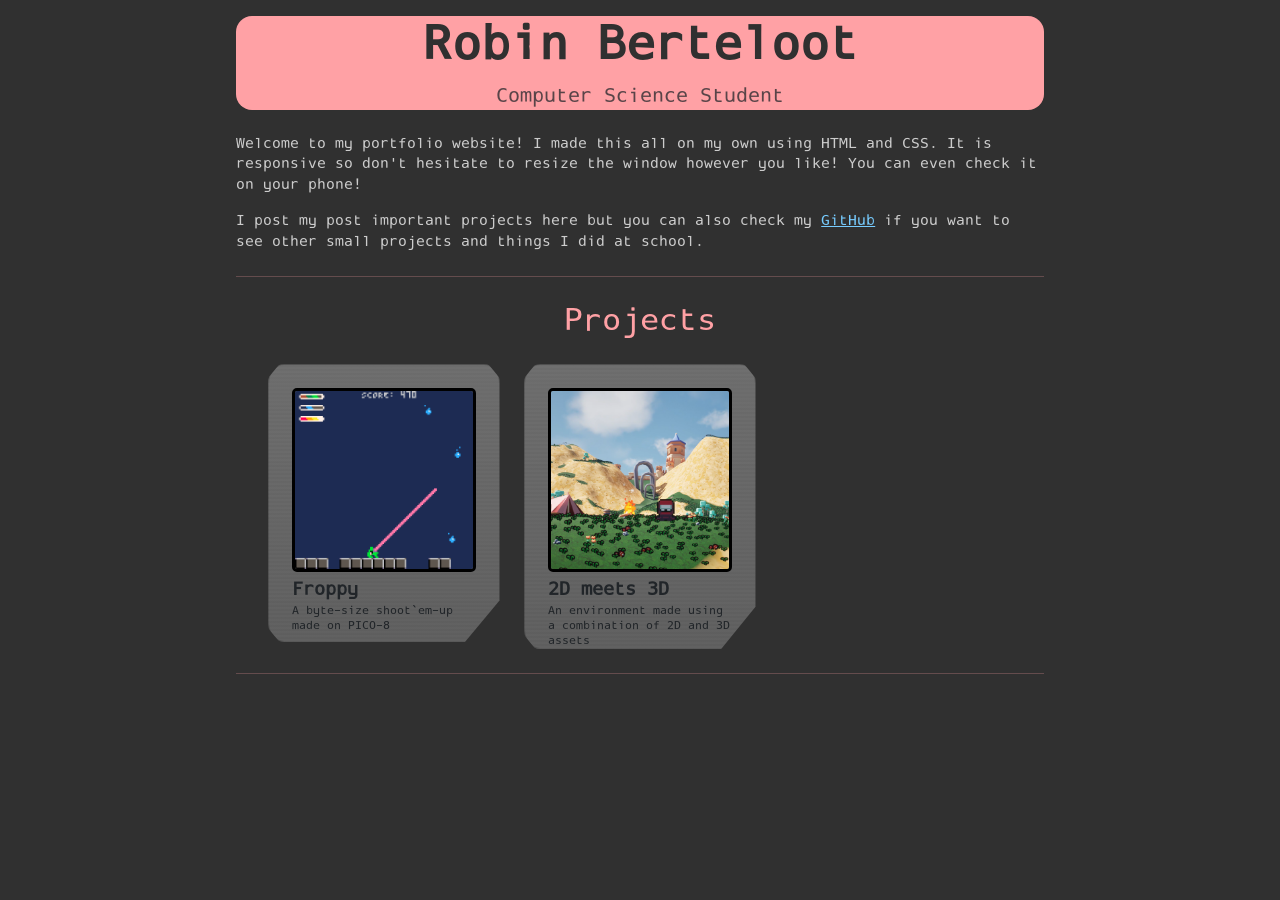
==== index.html @ 2351bd7d "replaced URL of some links I renamed some github directories so  had to replace the links" ====
<!DOCTYPE html>
<html lang="en">

<head>
    <meta charset="utf-8">
    <meta http-equiv="X-UA-Compatible" content="IE=edge">
    <title>Portfolio | Home</title>
    <meta name="description" content="">
    <meta name="viewport" content="width=device-width, initial-scale=1">
    <link href="https://cdn.jsdelivr.net/npm/bootstrap@5.3.8/dist/css/bootstrap.min.css" rel="stylesheet"
        integrity="sha384-sRIl4kxILFvY47J16cr9ZwB07vP4J8+LH7qKQnuqkuIAvNWLzeN8tE5YBujZqJLB" crossorigin="anonymous">
    <link rel="stylesheet" href="css/style.css">
</head>

<body>
    <div id="main-content-container" class="container">
        <div id="title" class="text-center">
            <h1 class="display-5 fw-bold">Robin Berteloot</h1>
            <p class="lead text-muted mb-4">Computer Science Student</p>
        </div>

        <section id="self-introduction">
            <p>Welcome to my portfolio website! I made this all on my own using HTML and CSS. It is responsive so don't hesitate to resize the window however you like! You can even check it on your phone!</p>
            <p>I post my post important projects here but you can also check my <a class="link" href="https://github.com/Ricchan-piup">GitHub</a> if you want to see other small projects and things I did at school.                                                                 </p>
        </section>

        <hr class="my-4">

        <section id="projects">
            <h2 class="text-center mb-4">Projects</h2>

            <div id="collection" class="row g-4">

                <div class="col-12 col-md-6 col-xl-4">
                    <div class="card-container">
                        <a href="froppy.html" class="text-decoration-none">
                            <div class="card">
                                <div class="card-img-container text-center">
                                    <img src="assets/thumbnails/froppy.png" class="card-img" alt="Project thumbnail">
                                </div>
                                <div class="card-text-container">
                                    <h3 class="card-title">Froppy</h3>
                                    <p class="card-text">
                                        A byte-size shoot`em-up made on PICO-8
                                    </p>
                                </div>
                            </div>
                        </a>
                    </div>
                </div>

                <div class="col-12 col-md-6 col-xl-4">
                    <div class="card-container">
                        <a href="2Dmeets3D.html" class="text-decoration-none">
                            <div class="card">
                                <div class="card-img-container text-center">
                                    <img src="assets/thumbnails/2Dmeets3D.png" class="card-img" alt="Project thumbnail">
                                </div>
                                <div class="card-text-container">
                                    <h3 class="card-title">2D meets 3D</h3>
                                    <p class="card-text">
                                        An environment made using a combination of 2D and 3D assets
                                    </p>
                                </div>
                            </div>
                        </a>
                    </div>
                </div>

            </div>
        </section>
        <hr class="my-4">

        <section id="additional-info">

        </section>
    </div>
</body>

</html>
---- css/style.css ----
@font-face {
  font-family: "ProggyVec";
  src: url("../font/ProggyVector-Regular.woff") format("woff");
  font-weight: 400;
  font-style: normal;
  font-display: swap;
}

:root {
    --color-text-primary: #ccc;
    --color-background-primary: #303030;
    --color-background-secondary: #666666;
    --color-highlight: #FFA1A5;
    --color-highlight-var: ##FF636B;
    --color-hihlight-yellow: #fc3;
    --color-highlight-blue: #7cf
}

body {
    margin: 16px;
}

.link {
    color: var(--color-highlight-blue);
}

#main-content-container {
    margin: clamp(16px, 1vw, 20px) auto;
    max-width: 100%;
}

h1, h2, h3, h4, h5, h6 {
  font-weight: 400;
  color: var(--color-highlight);
}

body {
    font-size: 11pt;
    font-family: "ProggyVec";
    line-height: 1.4;
    color: var(--color-text-primary);
    background-color: var(--color-background-primary);
    margin: 10px;
    padding: 0px;
}

#title {
    background-color: var(--color-highlight);
    border-radius: 16px;
    color: var(--color-background-primary);
}

#title h1 {
    color: var(--color-background-primary);
}

hr {
    color: var(--color-highlight);
}

#collection {
    max-width: 85%;
    margin-inline: auto;
}


/* GAME CARD BEGINNING */
.card-container {
    transition: transform 0.3s ease-in-out;
    container-type: inline-size;
}

.card-container:hover {
    filter: drop-shadow(0 0px 5px var(--color-highlight));
    transform: scale(1.05);
}

.card {
    background:
        linear-gradient(rgba(255, 255, 255, 0.04),
            rgba(0, 0, 0, 0.08)),
        repeating-linear-gradient(0deg,
            rgba(255, 255, 255, 0.02) 0px,
            rgba(255, 255, 255, 0.02) 2px,
            transparent 2px,
            transparent 4px),
        var(--color-background-secondary);
    aspect-ratio: 1/ 1.2;
    clip-path: polygon(5% 0, 95% 0, 100% 5%, 100% 85%, 85% 100%, 5% 100%, 0 95%, 0 5%);
    border-radius: 7%;
}

.card-img {
    width: 80%;
    aspect-ratio: 1 / 1;
    margin-top: 10%;
    display: block;
    margin-inline: auto;
    object-fit: cover;
    border-style: solid;
    border-width: 5%;
    border-color: black;
}

.card-text-container {
    width: 80%;
    margin-top: 1cqi;
    margin-left: 10%;
    padding: 0;
}

.card-text-container h3{
    font-size: 8cqi;
    font-weight: 900;
    padding-bottom: 0;
    margin-top: 2cqi;
    margin-bottom: 1cqi;
}

.card-text-container p {
    font-size: 5cqi;
    line-height: normal;
}
/* GAME CARD END */

@media (min-width: 768px) {

    #main-content-container {
        max-width: none;
        min-width: 745px; /* allows for smooth transition 691.2 = 768 * 0.9, (because main-container is 90% until md breakpoint)
        for some reason, there is still a jump with value so i took off 32 
        and it's good enough probaly a problem with the margins*/
        width: 66%;
    }

  #collection {
    max-width: 95%;
  }
}
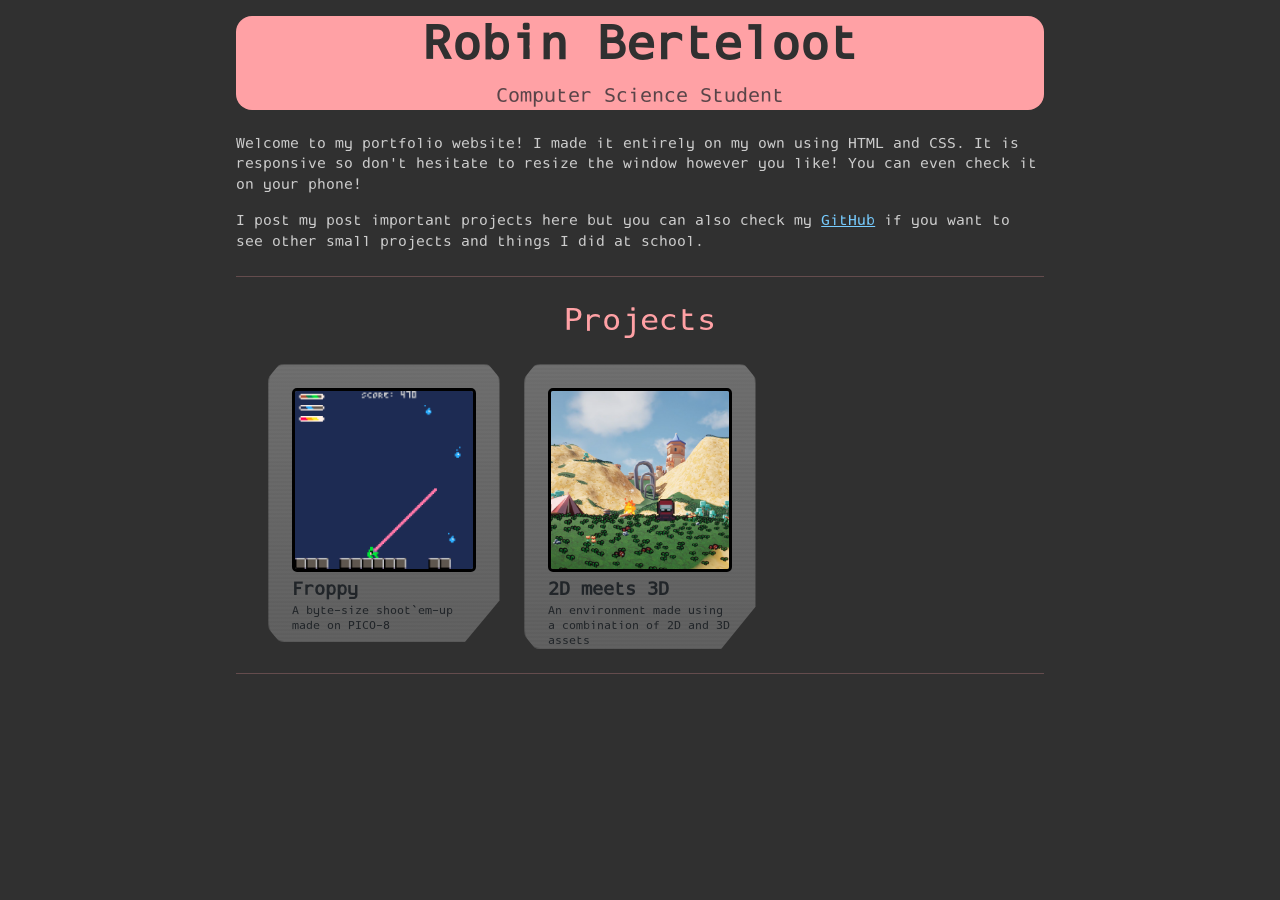
==== commit 58dff607: "Update index.html" ====
--- a/index.html
+++ b/index.html
@@ -20,8 +20,11 @@
         </div>
 
         <section id="self-introduction">
-            <p>Welcome to my portfolio website! I made this all on my own using HTML and CSS. It is responsive so don't hesitate to resize the window however you like! You can even check it on your phone!</p>
-            <p>I post my post important projects here but you can also check my <a class="link" href="https://github.com/Ricchan-piup">GitHub</a> if you want to see other small projects and things I did at school.                                                                 </p>
+            <p>Welcome to my portfolio website! I made it entirely on my own using HTML and CSS. It is responsive so don't
+                hesitate to resize the window however you like! You can even check it on your phone!</p>
+            <p>I post my post important projects here but you can also check my <a class="link"
+                    href="https://github.com/Ricchan-piup" target="_blank">GitHub</a> if you want to see other small projects and things
+                I did at school. </p>
         </section>
 
         <hr class="my-4">
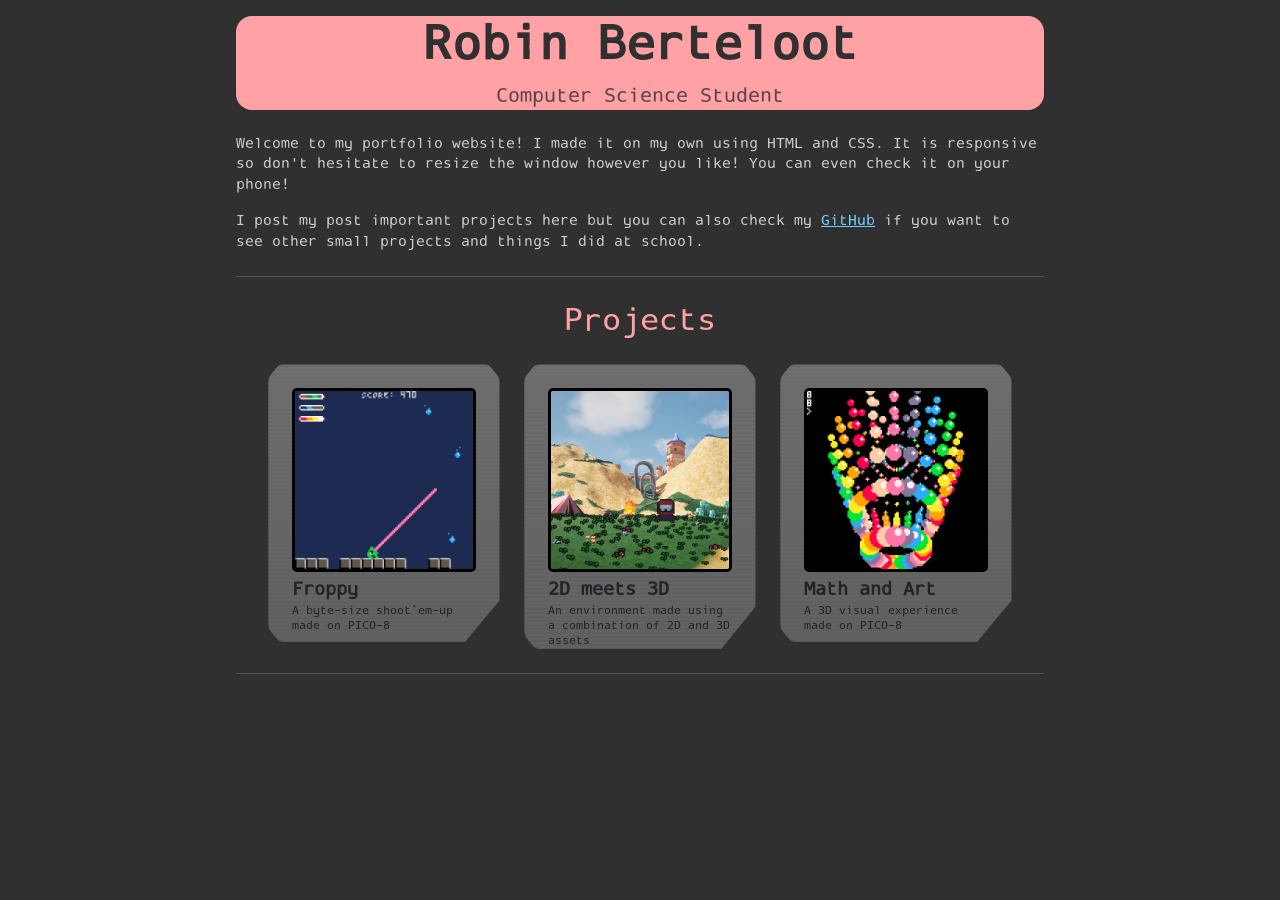
==== commit 1f0f994f: "Added Math and Art page" ====
--- a/index.html
+++ b/index.html
@@ -4,8 +4,7 @@
 <head>
     <meta charset="utf-8">
     <meta http-equiv="X-UA-Compatible" content="IE=edge">
-    <title>Portfolio | Home</title>
-    <meta name="description" content="">
+    <title>Portfolio | Robin Berteloot</title>
     <meta name="viewport" content="width=device-width, initial-scale=1">
     <link href="https://cdn.jsdelivr.net/npm/bootstrap@5.3.8/dist/css/bootstrap.min.css" rel="stylesheet"
         integrity="sha384-sRIl4kxILFvY47J16cr9ZwB07vP4J8+LH7qKQnuqkuIAvNWLzeN8tE5YBujZqJLB" crossorigin="anonymous">
@@ -20,7 +19,7 @@
         </div>
 
         <section id="self-introduction">
-            <p>Welcome to my portfolio website! I made it entirely on my own using HTML and CSS. It is responsive so don't
+            <p>Welcome to my portfolio website! I made it on my own using HTML and CSS. It is responsive so don't
                 hesitate to resize the window however you like! You can even check it on your phone!</p>
             <p>I post my post important projects here but you can also check my <a class="link"
                     href="https://github.com/Ricchan-piup" target="_blank">GitHub</a> if you want to see other small projects and things
@@ -70,6 +69,24 @@
                     </div>
                 </div>
 
+                                <div class="col-12 col-md-6 col-xl-4">
+                    <div class="card-container">
+                        <a href="math-and-art.html" class="text-decoration-none">
+                            <div class="card">
+                                <div class="card-img-container text-center">
+                                    <img src="assets/thumbnails/math-and-art.png" class="card-img" alt="Project thumbnail">
+                                </div>
+                                <div class="card-text-container">
+                                    <h3 class="card-title">Math and Art</h3>
+                                    <p class="card-text">
+                                        A 3D visual experience made on PICO-8
+                                    </p>
+                                </div>
+                            </div>
+                        </a>
+                    </div>
+                </div>
+
             </div>
         </section>
         <hr class="my-4">
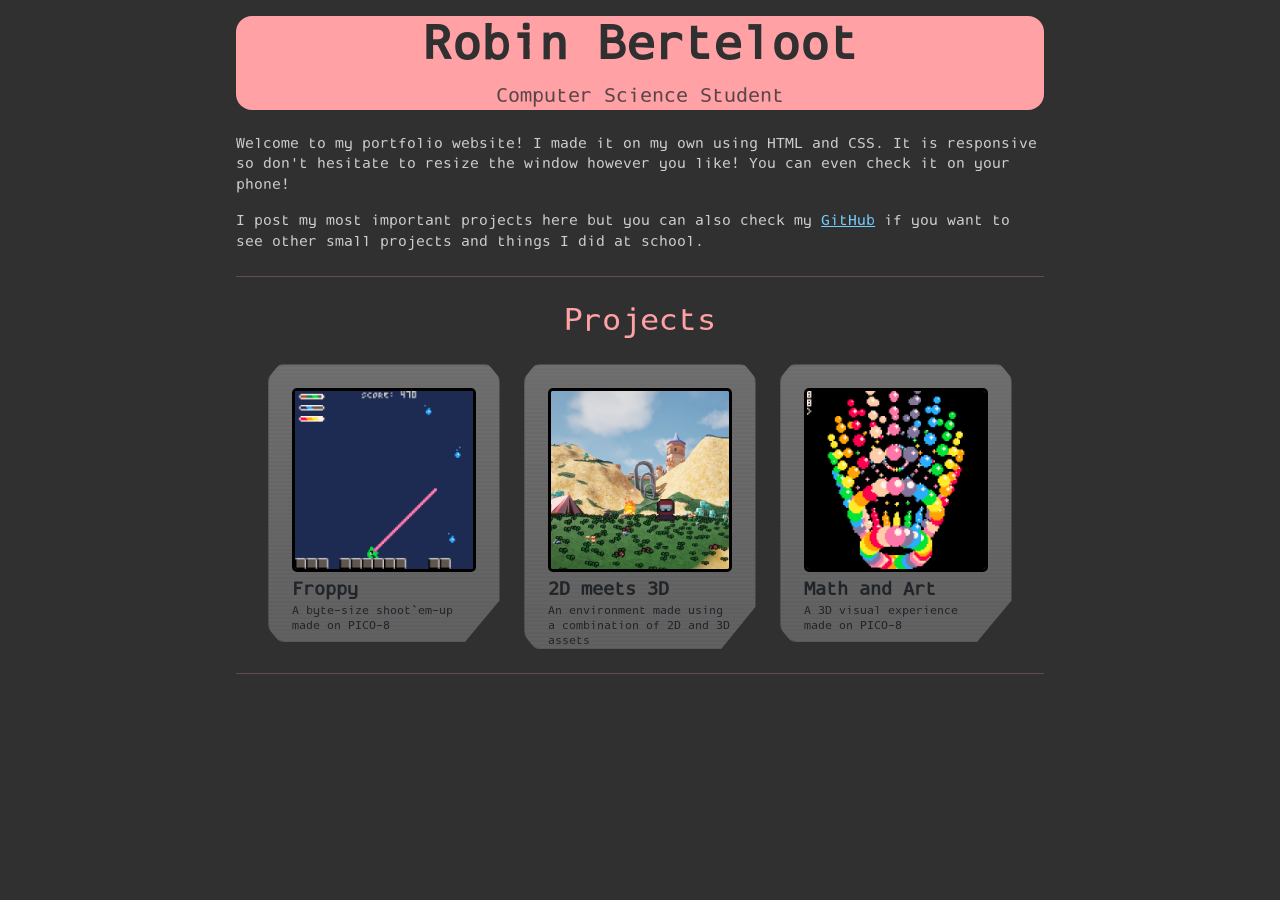
==== commit 65e13894: "corrected a typo" ====
--- a/index.html
+++ b/index.html
@@ -21,7 +21,7 @@
         <section id="self-introduction">
             <p>Welcome to my portfolio website! I made it on my own using HTML and CSS. It is responsive so don't
                 hesitate to resize the window however you like! You can even check it on your phone!</p>
-            <p>I post my post important projects here but you can also check my <a class="link"
+            <p>I post my most important projects here but you can also check my <a class="link"
                     href="https://github.com/Ricchan-piup" target="_blank">GitHub</a> if you want to see other small projects and things
                 I did at school. </p>
         </section>
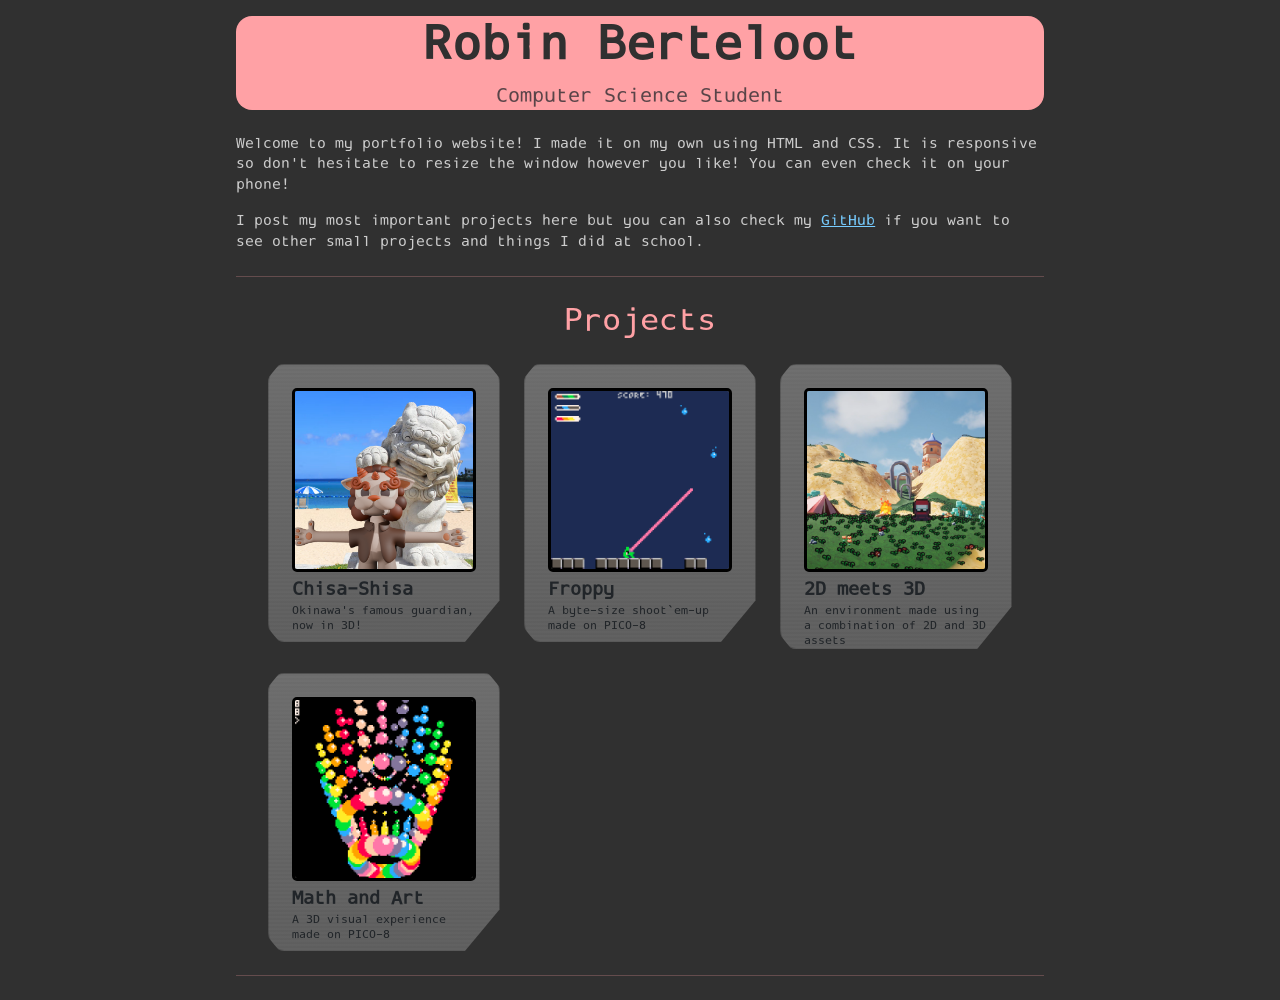
==== commit 48063dea: "Added the page for my shisa 3d model" ====
--- a/index.html
+++ b/index.html
@@ -32,6 +32,24 @@
             <h2 class="text-center mb-4">Projects</h2>
 
             <div id="collection" class="row g-4">
+
+                <div class="col-12 col-md-6 col-xl-4">
+                    <div class="card-container">
+                        <a href="chisaShisa.html" class="text-decoration-none">
+                            <div class="card">
+                                <div class="card-img-container text-center">
+                                    <img src="assets/thumbnails/chisaShisa.png" class="card-img" alt="Project thumbnail">
+                                </div>
+                                <div class="card-text-container">
+                                    <h3 class="card-title">Chisa-Shisa</h3>
+                                    <p class="card-text">
+                                        Okinawa's famous guardian, now in 3D! 
+                                    </p>
+                                </div>
+                            </div>
+                        </a>
+                    </div>
+                </div>
 
                 <div class="col-12 col-md-6 col-xl-4">
                     <div class="card-container">
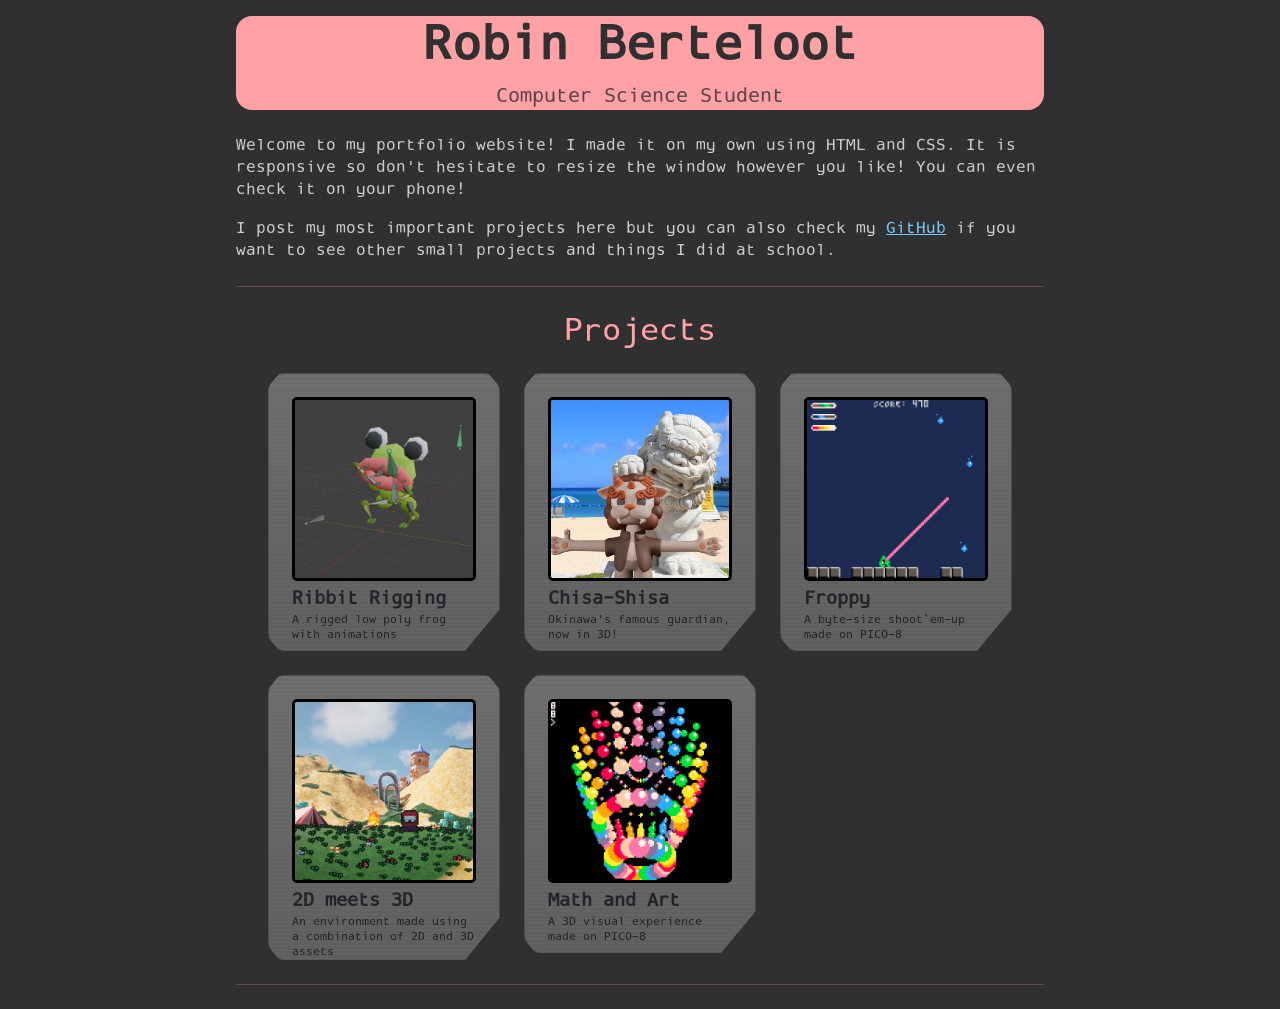
==== commit 1b0c87dd: "added a page for Ribbit Rigging" ====
--- a/index.html
+++ b/index.html
@@ -32,6 +32,23 @@
             <h2 class="text-center mb-4">Projects</h2>
 
             <div id="collection" class="row g-4">
+                <div class="col-12 col-md-6 col-xl-4">
+                    <div class="card-container">
+                        <a href="ribbitRigging.html" class="text-decoration-none">
+                            <div class="card">
+                                <div class="card-img-container text-center">
+                                    <img src="assets/thumbnails/ribbitRigging.png" class="card-img" alt="Project thumbnail">
+                                </div>
+                                <div class="card-text-container">
+                                    <h3 class="card-title">Ribbit Rigging</h3>
+                                    <p class="card-text">
+                                        A rigged low poly frog with animations
+                                    </p>
+                                </div>
+                            </div>
+                        </a>
+                    </div>
+                </div>
 
                 <div class="col-12 col-md-6 col-xl-4">
                     <div class="card-container">
--- a/css/style.css
+++ b/css/style.css
@@ -35,7 +35,7 @@
 }
 
 body {
-    font-size: 11pt;
+    font-size: 1rem;
     font-family: "ProggyVec";
     line-height: 1.4;
     color: var(--color-text-primary);
@@ -128,8 +128,7 @@
     #main-content-container {
         max-width: none;
         min-width: 745px; /* allows for smooth transition 691.2 = 768 * 0.9, (because main-container is 90% until md breakpoint)
-        for some reason, there is still a jump with value so i took off 32 
-        and it's good enough probaly a problem with the margins*/
+        for some reason, there is still a jump with value so i took off 32 now and it's good enough probably a problem with the margins*/
         width: 66%;
     }
 
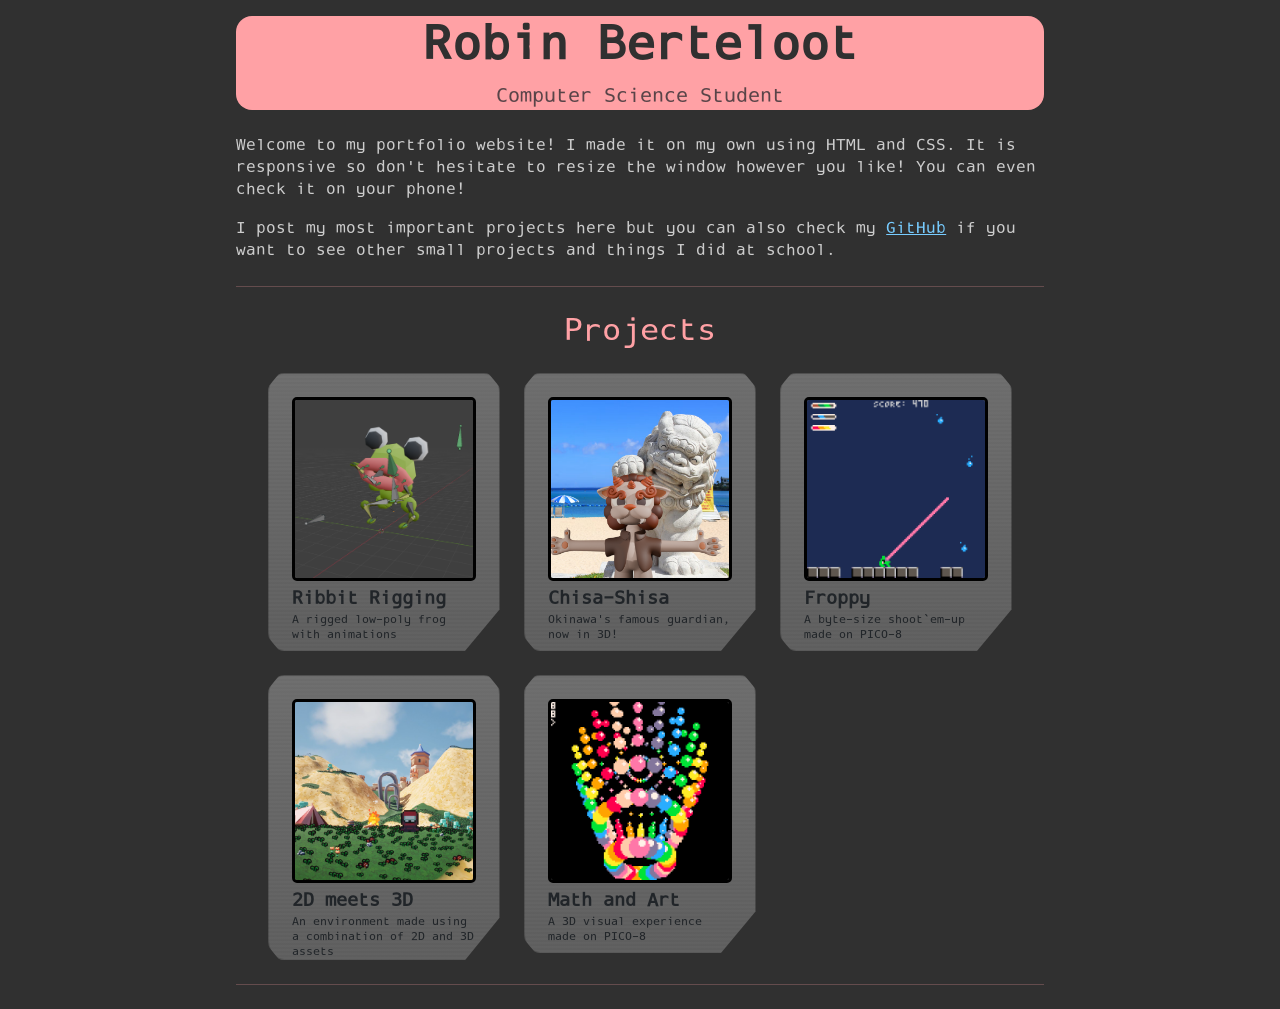
==== commit ceff68b4: "fixed a typo" ====
--- a/index.html
+++ b/index.html
@@ -42,7 +42,7 @@
                                 <div class="card-text-container">
                                     <h3 class="card-title">Ribbit Rigging</h3>
                                     <p class="card-text">
-                                        A rigged low poly frog with animations
+                                        A rigged low-poly frog with animations
                                     </p>
                                 </div>
                             </div>
